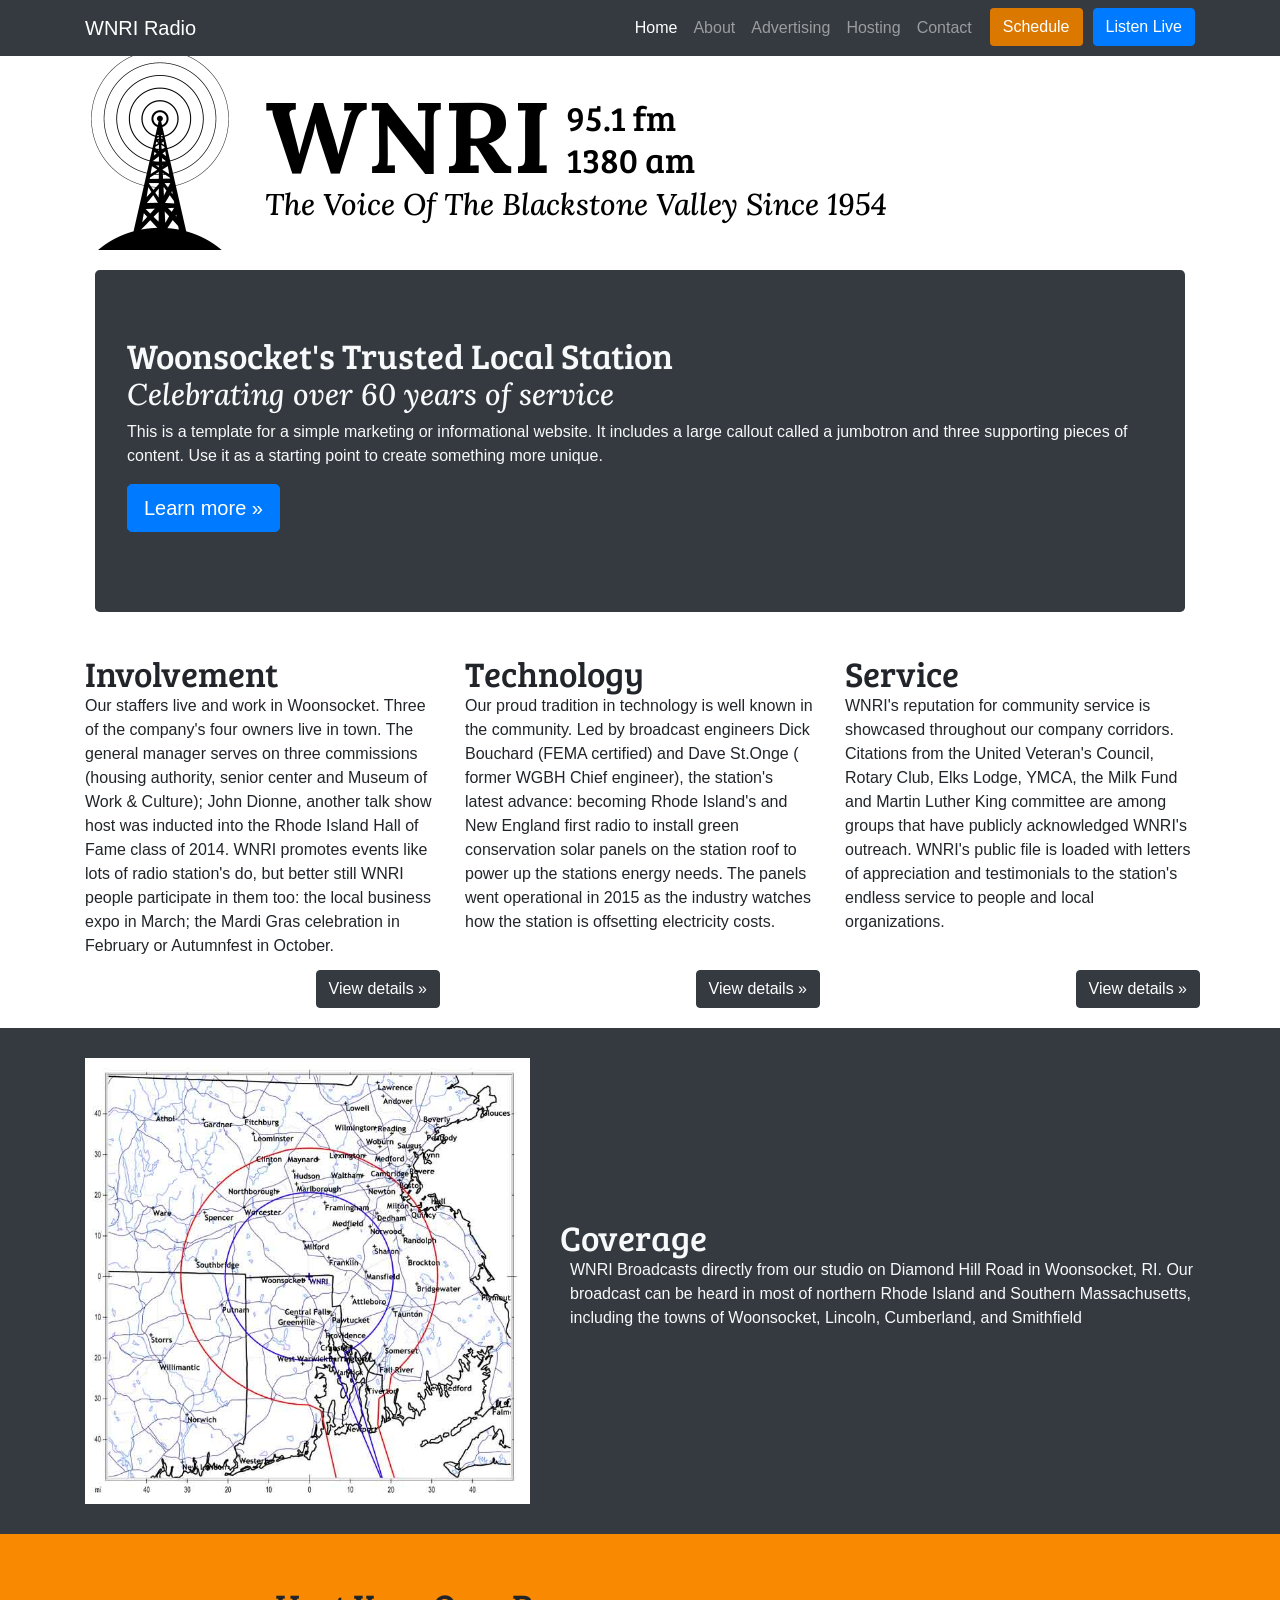
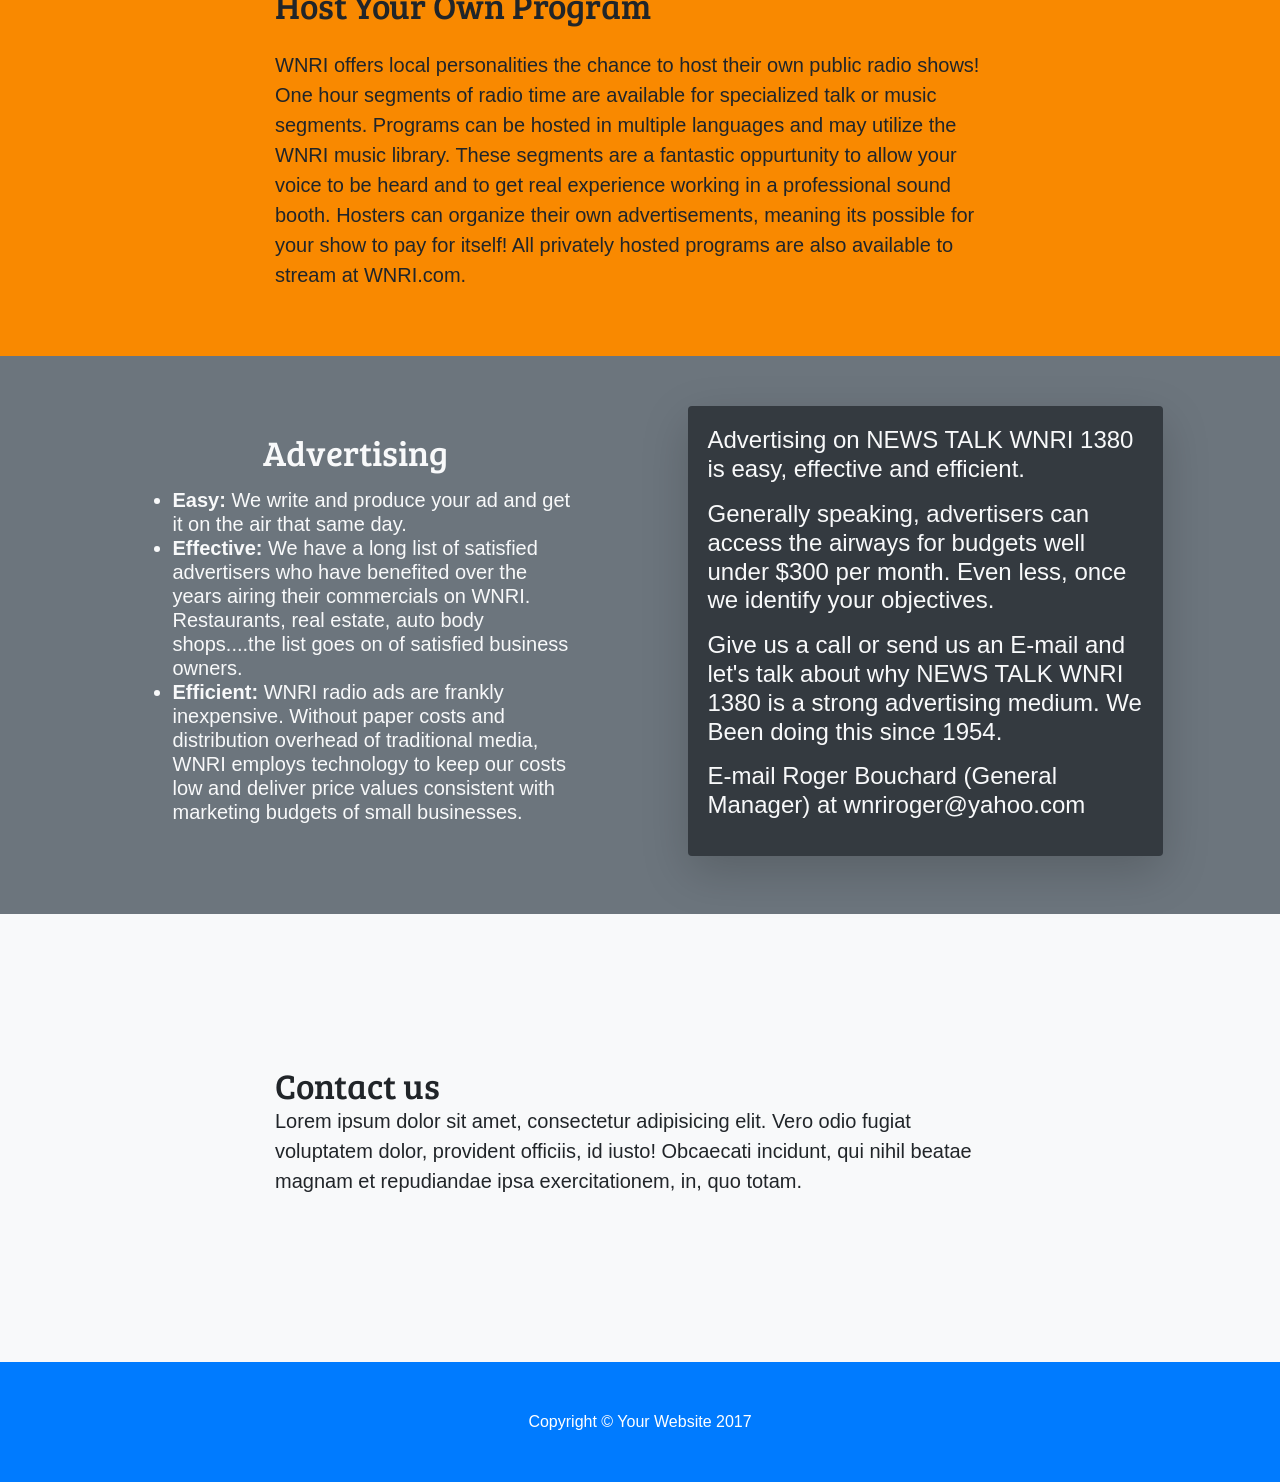
==== WNRI/index.html @ c2e1cb27 "file transfers and new homepage template" ====
<!DOCTYPE html>
<html lang="en">

	<head>

		<meta charset="utf-8">
		<meta name="viewport" content="width=device-width, initial-scale=1, shrink-to-fit=no">
		<meta name="description" content="">
		<meta name="author" content="">

		<title>WNRI - Home</title>

		<!-- Bootstrap core CSS -->
		<link href="vendor/bootstrap/css/bootstrap.min.css" rel="stylesheet">

		<!-- Custom styles for this template -->
		<link href="css/scrolling-nav.css" rel="stylesheet">
		<link href="css/index.css" rel="stylesheet">

	</head>

	<body id="page-top" class="">

		<!-- Navigation -->
		<nav class="navbar navbar-expand-lg navbar-dark bg-dark fixed-top" id="mainNav">
			<div class="container">
				<a id= "logo" class="navbar-brand js-scroll-trigger" href="#page-top">WNRI Radio</a>
				<button class="navbar-toggler" type="button" data-toggle="collapse" data-target="#navbarResponsive" aria-controls="navbarResponsive" aria-expanded="false" aria-label="Toggle navigation">
					<span class="navbar-toggler-icon"></span>
				</button>
				<div class="collapse navbar-collapse" id="navbarResponsive">
					<ul class="navbar-nav ml-auto">
						<li class="nav-item">
							<a class="nav-link js-scroll-trigger" href="#home">Home
							<span class="glyphicon glyphicon-chevron-up" aria-hidden="true"></span>
							</a>
						</li>
						<li class="nav-item">
							<a class="nav-link js-scroll-trigger" href="#about">About</a>
						</li>
						<li class="nav-item">
							<a class="nav-link js-scroll-trigger" href="#advertise">Advertising</a>
						</li>
						<li class="nav-item">
							<a class="nav-link js-scroll-trigger" href="#hosting">Hosting</a>
						</li>
						<li class="nav-item">
							<a class="nav-link js-scroll-trigger" href="#contact">Contact</a>
						</li>
						<li id="schedule" class="nav-button">
							<a id="schedule-button"class="btn" href="https://www.wnri.com/wnri_010.htm" role="button">Schedule</a>
            			</li>
						<li id="listen" class="nav-button">
							<a class="btn btn-primary" href="http://mgmt.firststreaming.com/listen/player.php?callsign=WNRI_AM" role="button">Listen Live</a>
            			</li>
					</ul>
				</div>
			</div>
		</nav>

		<header id="bar1" class="padding-0">
			
			<div id="home" class="container">
				<img id="bar1-img" src="resources/radio-sketch1.jpg">
				<div id="bar1-text" >
					<h1 class="padding-0 margin-0">WNRI</h1>
					<div id="channels">
						<h2>95.1 fm</h2>
						<h2>1380 am</h2>
					</div>
					<h3>The Voice Of The Blackstone Valley Since 1954</h3>
				</div>
			</div>
		</header>
    <!-- Main jumbotron for a primary marketing message or call to action -->
    <div id="about">
	    <div class="container" ">
		    <div id="about-jumbo" class="jumbotron text-light bg-dark">
		        <h2 class="">Woonsocket's Trusted Local Station</h4>
		        <h3>Celebrating over 60 years of service</h5>
		        <p>This is a template for a simple marketing or informational website. It includes a large callout called a jumbotron and three supporting pieces of content. Use it as a starting point to create something more unique.</p>
		        <p><a class="btn btn-primary btn-lg" href="#" role="button">Learn more &raquo;</a></p>
		    </div>
		  </div>
		</div>

    <div class="container">
      <!-- Example row of columns -->
      <div class="row">
        <div class="col-md-4">
          <h2>Involvement</h2>
          <p class="about-text">Our staffers live and work in Woonsocket. Three of the company's four owners live in town. The general manager serves on three commissions (housing authority, senior center and Museum of Work & Culture); John Dionne, another talk show host was inducted into the Rhode Island Hall of Fame class of 2014. WNRI promotes events like lots of radio station's do, but better still WNRI people participate in them too: the local business expo in March; the Mardi Gras celebration in February or Autumnfest in October.</p>
          <p><a class="btn btn-dark about-button" href="#" role="button">View details &raquo;</a></p>
        </div>
        <div class="col-md-4">
          <h2>Technology</h2>
          <p class="about-text">Our proud tradition in technology is well known in the community. Led by broadcast engineers Dick Bouchard (FEMA certified) and Dave St.Onge ( former WGBH Chief engineer), the station's latest advance: becoming Rhode Island's and New England first radio to install green conservation solar panels on the station roof to power up the stations energy needs. The panels went operational in 2015 as the industry watches how the station is offsetting electricity costs.</p>
          <p><a class="btn btn-dark about-button" href="#" role="button">View details &raquo;</a></p>
        </div>
        <div class="col-md-4">
          <h2>Service</h2>
          <p class="about-text">WNRI's reputation for community service is showcased throughout our company corridors. Citations from the United Veteran's Council, Rotary Club, Elks Lodge, YMCA, the Milk Fund and Martin Luther King committee are among groups that have publicly acknowledged WNRI's outreach. WNRI's public file is loaded with letters of appreciation and testimonials to the station's endless service to people and local organizations.</p>
          <p><a class="btn btn-dark about-button" href="#" role="button">View details &raquo;</a></p>
       </div>
      </div>
    </div>

    <section id="coverage" class="bg-dark text-light">
    	<div class="container">
    		<div class="row">
    			<div class="col-lg-5 col-md-4 col-sm-5 col-6 my-auto">
			    	<img src="resources/coverage.png" id="map-img">
			    </div>
			    <div id="coverage-text" class="col-lg-7 col-md-8 col-sm-7 col-6 my-auto">
			    		<h2>Coverage</h2>
			    		<p style="padding-left: 10px;">WNRI Broadcasts directly from our studio on Diamond Hill Road in Woonsocket, RI. Our broadcast can be heard in most of northern Rhode Island and Southern Massachusetts, including the towns of Woonsocket, Lincoln, Cumberland, and Smithfield</p>
			    </div>
			  </div>
	    </div>

    </section>

		<section id="hosting" class="">
			<div class="container">
				<div class="row">
					<div class="col-lg-8 mx-auto">
						<h2>Host Your Own Program</h2>
						<br>
						<p class="lead">WNRI offers local personalities the chance to host their own public radio shows! One hour segments of radio time are available for specialized talk or music segments. Programs can be hosted in multiple languages and may utilize the WNRI music library. These segments are a fantastic oppurtunity to allow your voice to be heard and to get real experience working in a professional sound booth. Hosters can organize their own advertisements, meaning its possible for your show to pay for itself! All privately hosted programs are also available to stream at WNRI.com.</p>
					</div>
				</div>
			</div>
		</section>
		<section id="advertise" class="bg-secondary text-light">
			<div class="container">
				<div class="row">
					<div id="ad-col-1" class="col-lg-5 mx-auto h5">
						<h2 id="advertise-title" class="text-center">Advertising</h2>
						<ul>
							<li><strong>Easy: </strong>We write and produce your ad and get it on the air that same day.</li>
							<li><strong>Effective: </strong>We have a long list of satisfied advertisers who have benefited over the years airing their commercials on WNRI. Restaurants, real estate, auto body shops....the list goes on of satisfied business owners.</li>
							<li><strong>Efficient: </strong>WNRI radio ads are frankly inexpensive. Without paper costs and distribution overhead of traditional media, WNRI employs technology to keep our costs low and deliver price values consistent with marketing budgets of small businesses.</li>
						</ul>
					</div>
					<div id="ad-col-2" class="col-lg-5 mx-auto h4 bg-dark rounded shadow-lg">
						<p>Advertising on NEWS TALK WNRI 1380 is easy, effective and efficient.</p>
						<p>Generally speaking, advertisers can access the airways for budgets well under $300 per month. Even less, once we identify your objectives. </p>
						<p>Give us a call or send us an E-mail and let's talk about why NEWS TALK WNRI 1380 is a strong advertising medium. We Been doing this since 1954.</p>
						<p>E-mail Roger Bouchard (General Manager) at wnriroger@yahoo.com</p>
					</div>
				</div>
			</div>
		</section>


		<section id="contact" class="bg-light">
			<div class="container">
				<div class="row">
					<div class="col-lg-8 mx-auto">
						<h2>Contact us</h2>
						<p class="lead">Lorem ipsum dolor sit amet, consectetur adipisicing elit. Vero odio fugiat voluptatem dolor, provident officiis, id iusto! Obcaecati incidunt, qui nihil beatae magnam et repudiandae ipsa exercitationem, in, quo totam.</p>
					</div>
				</div>
			</div>
		</section>

		<!-- Footer -->
		<footer class="py-5 bg-primary">
			<div class="container">
				<p class="m-0 text-center text-white">Copyright &copy; Your Website 2017</p>
			</div>
			<!-- /.container -->
		</footer>

		<!-- Bootstrap core JavaScript -->
		<script src="vendor/jquery/jquery.min.js"></script>
		<script src="vendor/bootstrap/js/bootstrap.bundle.min.js"></script>

		<!-- Plugin JavaScript -->
		<script src="vendor/jquery-easing/jquery.easing.min.js"></script>

		<!-- Custom JavaScript for this theme -->
		<script src="js/scrolling-nav.js"></script>

	</body>

</html>
---- WNRI/css/scrolling-nav.css ----
/*!
 * Start Bootstrap - Scrolling Nav (https://startbootstrap.com/template-overviews/scrolling-nav)
 * Copyright 2013-2017 Start Bootstrap
 * Licensed under MIT (https://github.com/BlackrockDigital/startbootstrap-scrolling-nav/blob/master/LICENSE)
 */
@import url('https://fonts.googleapis.com/css?family=Bree+Serif|Lora');

header {
  padding: 154px 0 100px;
}

@media (min-width: 992px) {
  header {
    padding: 156px 0 100px;
  }
}
---- WNRI/css/index.css ----
section {
  padding: 150px 0;
}
body { 
	padding-top: 50px; 
	min-width: 490px;
}
#logo {
}
.nav-button {
	padding-left: 10px;
}
#schedule-button {
	background-color: #db7800;
	color: white;
}
#schedule-button:hover {
	background-color: #bc6801;
}
.padding-0 {
	padding: 0px;
}
.margin-0 {
	margin: 0px;
}

#bar1 {
	display: flex;
	align-items: center;
	background-color: white;
}

#home {
	display: inline;
	float: left;
	position: relative;
}
#bar1-img {
	display: inline-block;
	float: left;
}
#bar1-text {
	color:black;
	position: absolute;
	display: inline-block;
	bottom: 0px;
	float: left;
	margin-left: 30px;
	margin-bottom: 20px;

}
#bar1-text h1{
	font-family: 'Lora', serif;
	font-weight: bold;
	display: inline-block;
}
#channels{
	display: inline-block;
	margin-left: 10px;
}
#bar1-text h2, h2{
	display: block;
	font-family: 'Bree Serif', serif;
	font-weight: lighter;
	padding: 0px;
	margin: 0px;
}
#bar1-text h3, h3{
	display: block;
	font-style: italic;
	font-family: 'Lora', serif;
}
#about{
	background-image: url("../resources/bricks.jpg"); 
	background-size: 100%;
	padding: 10px;
	margin-bottom: 20px;
	position: relative;
	display: flex;
}
#about-jumbo {
	margin: 10px;
}
.about-button {
	position: absolute;
	bottom: 20px;
	right: 10px;
	margin-top: 20px;
}
.about-text {
	margin-bottom: 70px;
}
#coverage {
	display: flex;
	padding: 30px;
}
#map-img {
	max-width: 100%;
	height: auto;
	width: auto;
	display: inline-block;
	vertical-align: middle;
}
#coverage-text {
	display: inline-block;
	/*padding-top: 100px;*/
}
#advertise {
	padding-top: 50px;
	padding-bottom: 50px;
}
#advertise-title {
	padding-bottom: 15px;
}
#ad-col-1{
	margin-top: 25px;
}
#ad-col-2{
	padding: 20px;
	/*box-shadow: 0px 4px 8px 0 rgba(0, 0, 0, 0.9);*/
}
#hosting {
	padding: 50px;
	background-color: #f98900;
}




/* If the screen size is 780 wide or less...*/
@media screen and (max-width: 780px) {
  #bar1-img {
  	height: 150px;
  }
  h1 {
    font-size: 60px;
	line-height: 60px;
  }
  h2 {
  	font-size: 20px;
  }
  h3 {
  	font-size: 15px;
  }
  .nav-button {
  	padding-left: 0px;
  }
}

@media screen and (min-width: 781px) {
  #bar1-img {
  	height: 200px;
  }
  h1 {
    font-size: 100px;
	line-height: 100px;
  }
  h2 {
  	font-size: 35px;
  }
  h3 {
  	font-size: 20px;
  }
}

@media screen and (min-width: 995px) {
  h3 {
  	font-size: 30px;
  }

}

@media screen and (max-width: 990px) {
	.nav-button{
		padding-left: 0px;
		padding-top: 5px;
		padding-bottom: 15px;
	}
}
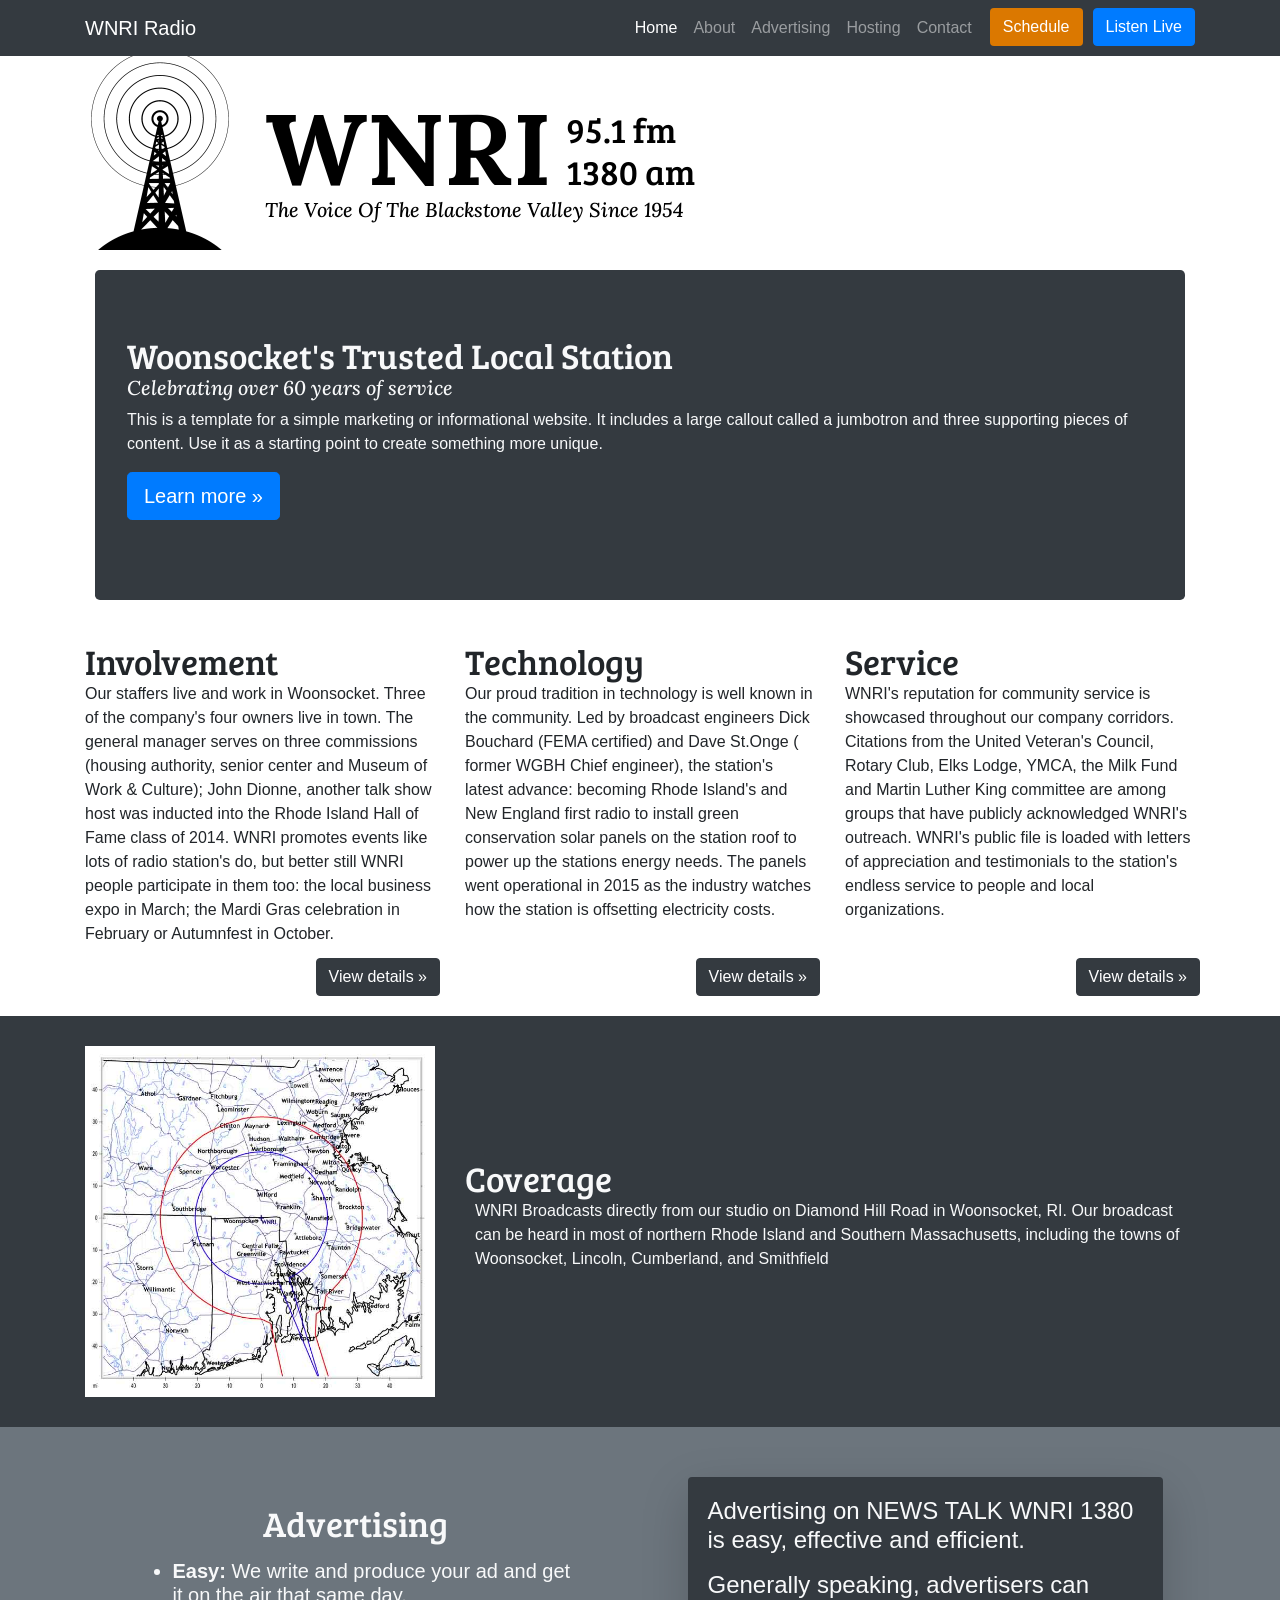
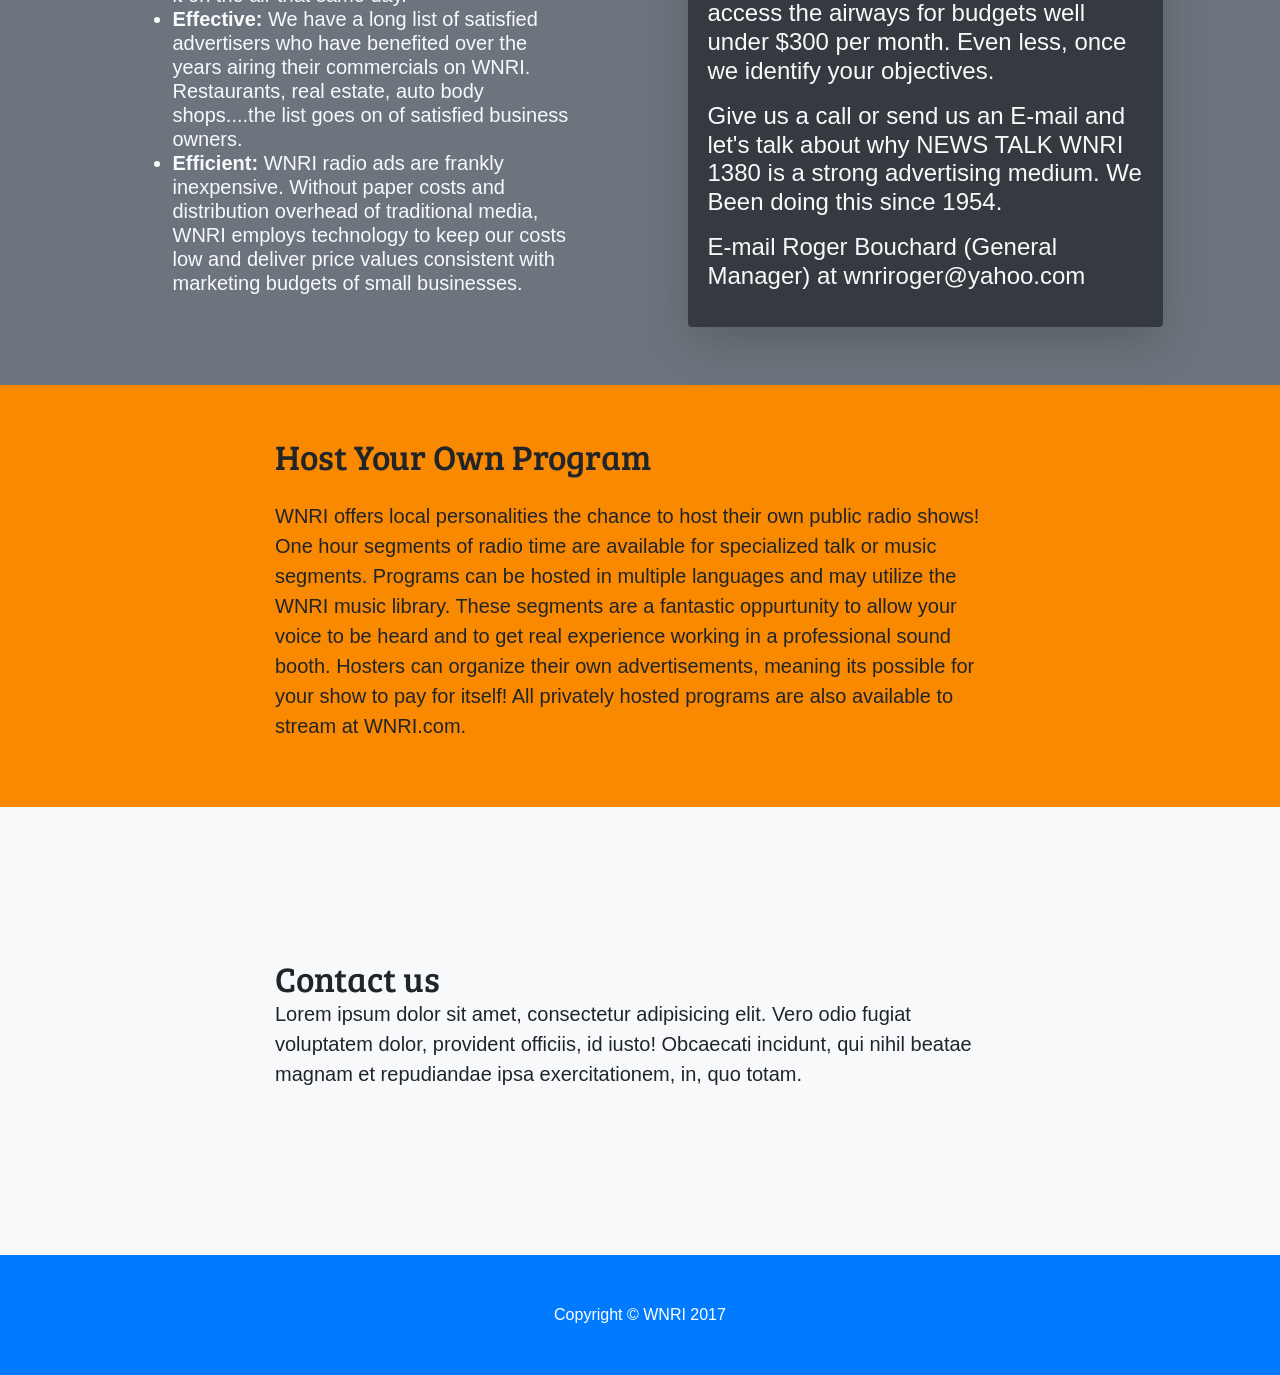
==== commit 68d414b9: "Adding calendar stuff" ====
--- a/WNRI/index.html
+++ b/WNRI/index.html
@@ -39,7 +39,7 @@
 							<a class="nav-link js-scroll-trigger" href="#about">About</a>
 						</li>
 						<li class="nav-item">
-							<a class="nav-link js-scroll-trigger" href="#advertise">Advertising</a>
+							<a class="nav-link js-scroll-trigger" href="#ad">Advertising</a>
 						</li>
 						<li class="nav-item">
 							<a class="nav-link js-scroll-trigger" href="#hosting">Hosting</a>
@@ -48,7 +48,7 @@
 							<a class="nav-link js-scroll-trigger" href="#contact">Contact</a>
 						</li>
 						<li id="schedule" class="nav-button">
-							<a id="schedule-button"class="btn" href="https://www.wnri.com/wnri_010.htm" role="button">Schedule</a>
+							<a id="schedule-button" class="btn" href="https://www.wnri.com/wnri_010.htm" role="button">Schedule</a>
             			</li>
 						<li id="listen" class="nav-button">
 							<a class="btn btn-primary" href="http://mgmt.firststreaming.com/listen/player.php?callsign=WNRI_AM" role="button">Listen Live</a>
@@ -74,15 +74,15 @@
 		</header>
     <!-- Main jumbotron for a primary marketing message or call to action -->
     <div id="about">
-	    <div class="container" ">
+	    <div class="container">
 		    <div id="about-jumbo" class="jumbotron text-light bg-dark">
-		        <h2 class="">Woonsocket's Trusted Local Station</h4>
-		        <h3>Celebrating over 60 years of service</h5>
+		        <h2 class="">Woonsocket's Trusted Local Station</h2>
+		        <h3>Celebrating over 60 years of service</h3>
 		        <p>This is a template for a simple marketing or informational website. It includes a large callout called a jumbotron and three supporting pieces of content. Use it as a starting point to create something more unique.</p>
 		        <p><a class="btn btn-primary btn-lg" href="#" role="button">Learn more &raquo;</a></p>
 		    </div>
-		  </div>
 		</div>
+	</div>
 
     <div class="container">
       <!-- Example row of columns -->
@@ -101,17 +101,17 @@
           <h2>Service</h2>
           <p class="about-text">WNRI's reputation for community service is showcased throughout our company corridors. Citations from the United Veteran's Council, Rotary Club, Elks Lodge, YMCA, the Milk Fund and Martin Luther King committee are among groups that have publicly acknowledged WNRI's outreach. WNRI's public file is loaded with letters of appreciation and testimonials to the station's endless service to people and local organizations.</p>
           <p><a class="btn btn-dark about-button" href="#" role="button">View details &raquo;</a></p>
-       </div>
+        </div>
       </div>
-    </div>
+	</div>
 
     <section id="coverage" class="bg-dark text-light">
     	<div class="container">
     		<div class="row">
-    			<div class="col-lg-5 col-md-4 col-sm-5 col-6 my-auto">
+    			<div class="col-md-4 my-auto">
 			    	<img src="resources/coverage.png" id="map-img">
 			    </div>
-			    <div id="coverage-text" class="col-lg-7 col-md-8 col-sm-7 col-6 my-auto">
+			    <div id="coverage-text" class="col-md-8 my-auto">
 			    		<h2>Coverage</h2>
 			    		<p style="padding-left: 10px;">WNRI Broadcasts directly from our studio on Diamond Hill Road in Woonsocket, RI. Our broadcast can be heard in most of northern Rhode Island and Southern Massachusetts, including the towns of Woonsocket, Lincoln, Cumberland, and Smithfield</p>
 			    </div>
@@ -120,54 +120,55 @@
 
     </section>
 
-		<section id="hosting" class="">
-			<div class="container">
-				<div class="row">
-					<div class="col-lg-8 mx-auto">
-						<h2>Host Your Own Program</h2>
-						<br>
-						<p class="lead">WNRI offers local personalities the chance to host their own public radio shows! One hour segments of radio time are available for specialized talk or music segments. Programs can be hosted in multiple languages and may utilize the WNRI music library. These segments are a fantastic oppurtunity to allow your voice to be heard and to get real experience working in a professional sound booth. Hosters can organize their own advertisements, meaning its possible for your show to pay for itself! All privately hosted programs are also available to stream at WNRI.com.</p>
-					</div>
+	<section id="ad" class="bg-secondary text-light">
+		<div class="container">
+			<div class="row">
+				<div id="ad-col-1" class="col-lg-5 mx-auto h5">
+					<h2 id="advertise-title" class="text-center">Advertising</h2>
+					<ul>
+						<li><strong>Easy: </strong>We write and produce your ad and get it on the air that same day.</li>
+						<li><strong>Effective: </strong>We have a long list of satisfied advertisers who have benefited over the years airing their commercials on WNRI. Restaurants, real estate, auto body shops....the list goes on of satisfied business owners.</li>
+						<li><strong>Efficient: </strong>WNRI radio ads are frankly inexpensive. Without paper costs and distribution overhead of traditional media, WNRI employs technology to keep our costs low and deliver price values consistent with marketing budgets of small businesses.</li>
+					</ul>
+				</div>
+				<div id="ad-col-2" class="col-lg-5 mx-auto h4 bg-dark rounded shadow-lg">
+					<p>Advertising on NEWS TALK WNRI 1380 is easy, effective and efficient.</p>
+					<p>Generally speaking, advertisers can access the airways for budgets well under $300 per month. Even less, once we identify your objectives. </p>
+					<p>Give us a call or send us an E-mail and let's talk about why NEWS TALK WNRI 1380 is a strong advertising medium. We Been doing this since 1954.</p>
+					<p>E-mail Roger Bouchard (General Manager) at wnriroger@yahoo.com</p>
 				</div>
 			</div>
-		</section>
-		<section id="advertise" class="bg-secondary text-light">
-			<div class="container">
-				<div class="row">
-					<div id="ad-col-1" class="col-lg-5 mx-auto h5">
-						<h2 id="advertise-title" class="text-center">Advertising</h2>
-						<ul>
-							<li><strong>Easy: </strong>We write and produce your ad and get it on the air that same day.</li>
-							<li><strong>Effective: </strong>We have a long list of satisfied advertisers who have benefited over the years airing their commercials on WNRI. Restaurants, real estate, auto body shops....the list goes on of satisfied business owners.</li>
-							<li><strong>Efficient: </strong>WNRI radio ads are frankly inexpensive. Without paper costs and distribution overhead of traditional media, WNRI employs technology to keep our costs low and deliver price values consistent with marketing budgets of small businesses.</li>
-						</ul>
-					</div>
-					<div id="ad-col-2" class="col-lg-5 mx-auto h4 bg-dark rounded shadow-lg">
-						<p>Advertising on NEWS TALK WNRI 1380 is easy, effective and efficient.</p>
-						<p>Generally speaking, advertisers can access the airways for budgets well under $300 per month. Even less, once we identify your objectives. </p>
-						<p>Give us a call or send us an E-mail and let's talk about why NEWS TALK WNRI 1380 is a strong advertising medium. We Been doing this since 1954.</p>
-						<p>E-mail Roger Bouchard (General Manager) at wnriroger@yahoo.com</p>
-					</div>
+		</div>
+	</section>
+	<section id="hosting" class="">
+		<div class="container">
+			<div class="row">
+				<div class="col-lg-8 mx-auto">
+					<h2>Host Your Own Program</h2>
+					<br>
+					<p class="lead">WNRI offers local personalities the chance to host their own public radio shows! One hour segments of radio time are available for specialized talk or music segments. Programs can be hosted in multiple languages and may utilize the WNRI music library. These segments are a fantastic oppurtunity to allow your voice to be heard and to get real experience working in a professional sound booth. Hosters can organize their own advertisements, meaning its possible for your show to pay for itself! All privately hosted programs are also available to stream at WNRI.com.</p>
 				</div>
 			</div>
-		</section>
+		</div>
+	</section>
 
 
-		<section id="contact" class="bg-light">
-			<div class="container">
-				<div class="row">
-					<div class="col-lg-8 mx-auto">
-						<h2>Contact us</h2>
-						<p class="lead">Lorem ipsum dolor sit amet, consectetur adipisicing elit. Vero odio fugiat voluptatem dolor, provident officiis, id iusto! Obcaecati incidunt, qui nihil beatae magnam et repudiandae ipsa exercitationem, in, quo totam.</p>
-					</div>
+
+	<section id="contact" class="bg-light">
+		<div class="container">
+			<div class="row">
+				<div class="col-lg-8 mx-auto">
+					<h2>Contact us</h2>
+					<p class="lead">Lorem ipsum dolor sit amet, consectetur adipisicing elit. Vero odio fugiat voluptatem dolor, provident officiis, id iusto! Obcaecati incidunt, qui nihil beatae magnam et repudiandae ipsa exercitationem, in, quo totam.</p>
 				</div>
 			</div>
-		</section>
+		</div>
+	</section>
 
 		<!-- Footer -->
 		<footer class="py-5 bg-primary">
 			<div class="container">
-				<p class="m-0 text-center text-white">Copyright &copy; Your Website 2017</p>
+				<p class="m-0 text-center text-white">Copyright &copy; WNRI 2017</p>
 			</div>
 			<!-- /.container -->
 		</footer>
--- a/WNRI/css/index.css
+++ b/WNRI/css/index.css
@@ -3,7 +3,7 @@
 }
 body { 
 	padding-top: 50px; 
-	min-width: 490px;
+	min-width: 320px;
 }
 #logo {
 }
@@ -96,6 +96,7 @@
 }
 #map-img {
 	max-width: 100%;
+	min-width: 190px;
 	height: auto;
 	width: auto;
 	display: inline-block;
@@ -105,7 +106,7 @@
 	display: inline-block;
 	/*padding-top: 100px;*/
 }
-#advertise {
+#ad {
 	padding-top: 50px;
 	padding-bottom: 50px;
 }
@@ -163,11 +164,13 @@
   }
 }
 
-@media screen and (min-width: 995px) {
-  h3 {
-  	font-size: 30px;
-  }
-
+@media screen and (max-width: 768px) {
+	#coverage-text{
+		padding-top: 20px;
+	}
+	h2{
+		font-size: 30px;
+	}
 }
 
 @media screen and (max-width: 990px) {
